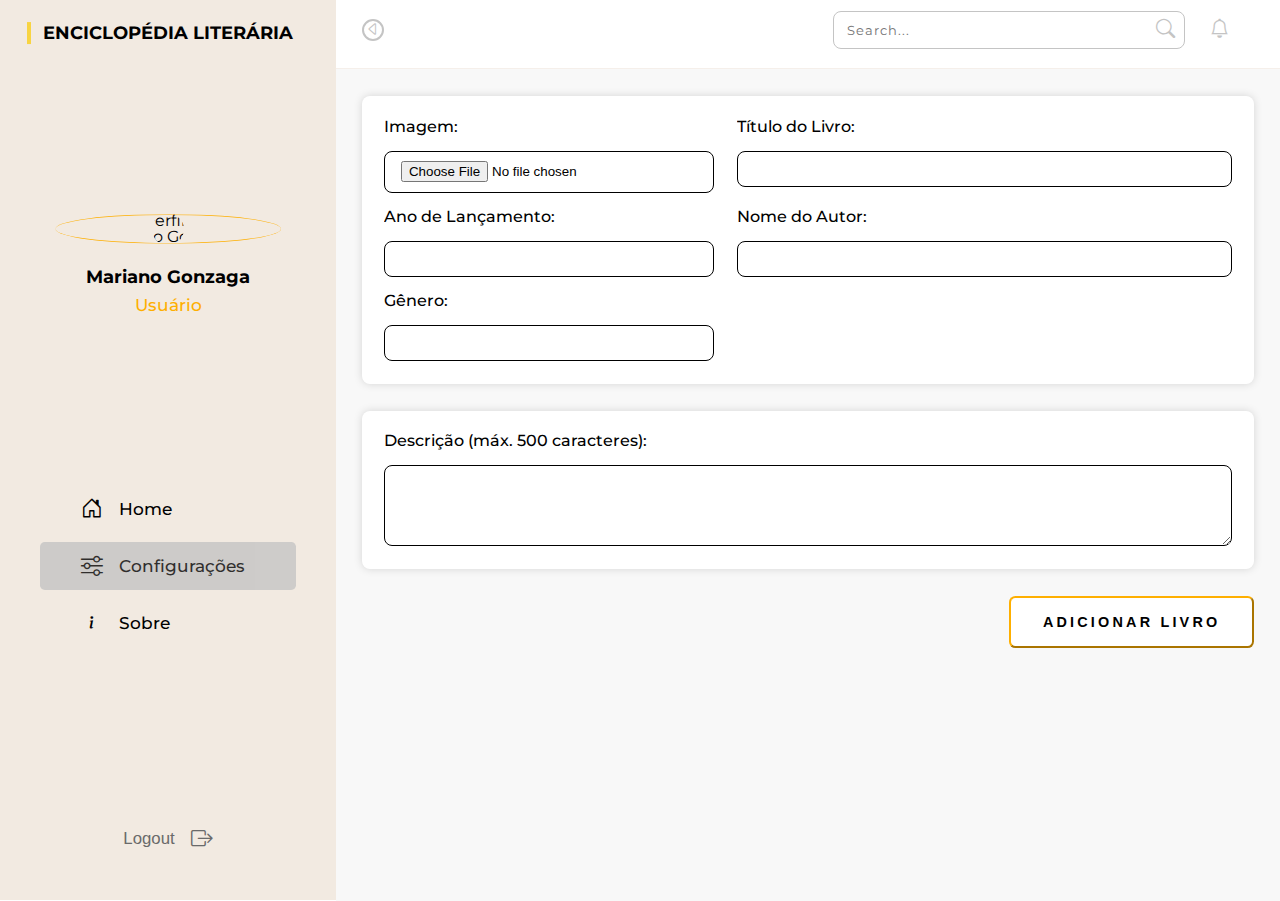
==== pages/adiciona-livro.html @ 15f018e0 "Alterações de Script e Pagina de Inserção de Livros" ====
<!DOCTYPE html>
<html lang="en">

<head>
    <meta charset="UTF-8">
    <meta name="viewport" content="width=device-width, initial-scale=1.0">
    <title>ADS | Enciclopédia Literária</title>
    <link rel="shortcut icon" href="../img/favicon.ico" type="image/x-icon">
    <link rel="stylesheet" href="../css/reset.css">
    <link rel="stylesheet" href="../css/variaveis-body.css">
    <link rel="stylesheet" href="../css/aside.css">
    <link rel="stylesheet" href="../css/header.css">
    <link rel="stylesheet" href="../css/main-adiciona-livro.css">
    <link rel="stylesheet" href="../css/medias-querys.css">
    <link rel="stylesheet" href="https://cdn.jsdelivr.net/npm/bootstrap-icons@1.11.3/font/bootstrap-icons.min.css">
</head>

<body>
    <div class="container">
        <header>
            <button class="caret-left"><i class="bi bi-caret-left"></i></button>
            <form action="" class="form-search">
                <input type="search" name="search" id="search" placeholder="Search...">
                <button type="submit"><i class="bi bi-search"></i></button>
            </form>
            <div class="container-header-mobile">
                <h2 class="logo">Enciclopédia literária</h2>
                <button class="list"><i class="bi bi-list"></i></i></button>
                <button class="bell"><i class="bi bi-bell"></i></button>
            </div>
        </header>
        <main>
            <!-- <h2>Adicionar Livro</h2>
            <hr> -->
            <form action="#" method="post">
                <div class="group-inputs">
                    <div>
                        <label for="imagem">Imagem:</label>
                        <input type="file" id="imagem" name="imagem">
                    </div>
                    <div>
                        <label for="titulo">Título do Livro:</label>
                        <input type="text" id="titulo" name="titulo" required>
                    </div>
                    <div>
                        <label for="ano">Ano de Lançamento:</label>
                        <input type="number" id="ano" name="ano" min="1800" max="2100" required>
                    </div>
                    <div>
                        <label for="autor">Nome do Autor:</label>
                        <input type="text" id="autor" name="autor" required>
                    </div>
                    <div>
                        <label for="genero">Gênero:</label>
                        <input type="text" id="genero" name="genero" required>
                    </div>
                </div>
                <div class="descricao">
                    <label for="descricao">Descrição (máx. 500 caracteres):</label>
                    <textarea id="descricao" name="descricao" rows="4" maxlength="500" required></textarea>
                </div>
                <button type="submit">Adicionar Livro</button>
            </form>

        </main>
    </div>
    <aside>
        <h1 class="logo">Enciclopédia literária</h1>
        <figure class="profile">
            <div class="container-img">
                <img src="https://images.pexels.com/photos/2379004/pexels-photo-2379004.jpeg?auto=compress&cs=tinysrgb&w=1260&h=750&dpr=2"
                    alt="Foto de Perfil do Usuário Mariano Gonzaga">
            </div>
            <figcaption>
                <h3>Mariano Gonzaga</h3>
                <p><strong>Usuário</strong></p>
            </figcaption>
        </figure>
        <nav>
            <ul class="navbar">
                <li class="nav-item">
                    <a href="../index.html" class="nav-link">
                        <i class="bi bi-house-door"></i>
                        <span>Home</span>
                    </a>
                </li>
                <li class="nav-item">
                    <a href="#" class="nav-link disabled" title="Elemento ainda em desenvolvimento">
                        <i class="bi bi-sliders"></i>
                        <span>Configurações</span>
                    </a>
                </li>
                <li class="nav-item">
                    <a href="sobre.html" class="nav-link">
                        <i class="bi bi-info"></i>
                        <span>Sobre</span>
                    </a>
                </li>
            </ul>
        </nav>
        <button class="logout">
            <span>Logout</span>
            <i class="bi bi-box-arrow-right"></i>
        </button>
    </aside>
    <script src="../js/script.js"></script>
</body>

</html>
---- css/variaveis-body.css ----
@import url('https://fonts.googleapis.com/css2?family=Montserrat:ital,wght@0,100..900;1,100..900&display=swap');

:root {
    --primary-color: #F2EAE1;
    --secondary-color: #FEAF00;
    --tertiary-color: #F8D442;
    --white-color: #fff;
    --text-color: #000000;
    --text-secondary-color: #C4C4C4;
    --text-tertiary-color: #ACACAC;
    --font-montserrat: "Montserrat", sans-serif;
}

body {
    font-family: var(--font-montserrat);
    user-select: none;
}
---- css/aside.css ----
aside {
    position: fixed;
    top: 0;
    left: 0;
    bottom: 0;
    display: flex;
    flex-direction: column;
    justify-content: space-between;
    align-items: center;
    background-color: var(--primary-color);
    max-width: 16rem;
    width: 16rem;
    padding: 2.5rem;
    padding-top: 1.5rem;
}

aside .logo {
    position: relative;
    text-transform: uppercase;
    font-weight: bold;
    color: var(--text-color);
    font-size: 1.14rem;
}

aside .logo::before {
    content: "";
    position: absolute;
    top: 50%;
    left: -1rem;
    display: block;
    width: 0.25rem;
    height: 120%;
    background-color: var(--tertiary-color);
    transform: translateY(-50%);
}

aside .profile {
    display: flex;
    flex-direction: column;
    justify-content: space-between;
    align-items: center;
    text-align: center;
}

aside .profile img {
    clip-path: circle(); 
    object-fit: cover; 
    width: 10rem;  
    height: 10rem;
}

aside .profile .container-img {
    position: relative;
    cursor: pointer;
}

aside .profile .container-img::before {
    content: "";
    position: absolute;
    top: 50%;
    left: 50%;
    width: 110%;  
    height: 110%;  
    transform: translate(-50%, -50%) scale(80%);
    border-radius: 50%;
    border: 0.09375rem solid var(--secondary-color);
    border-left: none;
    border-right: none;
    transition: all .35s ease-in;
}

aside .profile .container-img::after {
    opacity: 0;
    content: "";
    position: absolute;
    top: 50%;
    left: 50%;
    width: 120%;  
    height: 120%;  
    transform: translate(-50%, -50%);
    border-radius: 50%;
    border: 3px solid var(--secondary-color);
    border-top: none;
    border-bottom: none;
    transition: all .41s ease-in;
}

aside .profile .container-img:hover::before { 
    transform: translate(-50%, -50%) rotate(-360deg) scale(100%);
}

aside .profile .container-img:hover::after { 
    opacity: 1;
    transform: translate(-50%, -50%) rotate(720deg) scale(113%);
}

aside .profile h3 {
    font-weight: bold;
    color: var(--text-color);
    font-size: 1.14rem;
    margin: 1.4rem 0 0.7rem 0;
}

aside .profile p strong {
    font-weight: 500;
    color: var(--secondary-color);    
    font-size: 1.05rem;
}

aside nav {
    width: 100%;
}

aside .navbar {
    display: flex;
    flex-direction: column;
    justify-content: space-between;      
    gap: 0.6rem;  
}

aside .navbar .nav-link {
    position: relative;
    display: flex;
    align-items: center;
    gap: 1rem;
    padding: 0.8rem 2.55rem;
    border-radius: 0.3rem;
    font-size: 1.05rem;
    text-decoration: none;
    color: var(--text-color);
    font-weight: 500;
    transition: all .3s ease-in;
}

aside .navbar .nav-link.disabled {
    cursor: not-allowed;
    background-color: var(--text-secondary-color);
    opacity: 0.8;
}

aside .navbar .nav-link:not(.disabled):hover, aside .navbar .nav-link.active {
    background-color: var(--secondary-color);
}

aside .navbar .nav-link:not(.disabled):hover::after {    
    content: "";
    position: absolute;
    top: 50%;
    right: 0;
    width: 0.1rem;  
    height: 100%;  
    transform: translateY(-50%);
    border-radius: 0.8rem;
    background-color: var(--text-color);
}

aside .navbar .nav-link i {
    font-size: 1.35rem;
}

aside button.logout {
    background-color: transparent;
    display: flex;
    align-items: center;
    gap: 1rem;
    font-size: 1.05rem;
    color: #6a6a6a;
    font-weight: 500;
    border: none;    
    transition: all .3s;
    cursor: pointer;
    padding: 0.5rem 1rem;
}

aside button.logout:hover {  
    transform: scale();
    color: var(--text-color);
}

aside button.logout i {
    font-size: 1.35rem;
}
---- css/header.css ----
.container {
    margin-left: 21rem;
}

header {
    height: 3.75rem;
    display: flex;
    justify-content: flex-end;
    align-items: center;
    padding: 0 1.6rem;
    margin-bottom: 0.5rem;
}

header h2.logo {
    display: none;
}

header button {
    color: var(--text-secondary-color);
    background-color: transparent;
    font-weight: bold;
    font-size: 1.2rem;
    border: none;
    cursor: pointer;
    transition: all .3s;
}

header button.caret-left {
    margin-right: auto;
    font-size: 1rem;
    height: 1.375rem;
    width: 1.375rem;
    border-radius: 50%;
    display: flex;
    justify-content: center;
    align-items: center;
    border: 0.15rem solid var(--text-secondary-color);
}

header button.list {
    display: none;
}

header button.bell {
    margin: 0 1.2rem;
}

header button:hover {
    color: var(--text-color);
    border-color: var(--text-color);
}

header .form-search {
    position: relative;
}

header .form-search input {
    border: 0.05rem solid var(--text-secondary-color);
    color: var(--text-secondary-color);
    padding: 0.6rem 0.8rem;
    border-radius: 0.5rem;
    letter-spacing: 0.0625rem;
    font-family: var(--font-montserrat);
    outline: none;
    transition: all .3s;
    width: 22rem;
}

header .form-search input:focus {
    color: var(--text-color);
    box-shadow: #00000025 0 0 8px;
}

header .form-search button {
    position: absolute;
    top: 50%;
    right: 0.6rem;
    transform: translateY(-50%);
    background-color: var(--white-color);
    padding: 0;
    padding-left: 0.8rem;
}
---- css/main-adiciona-livro.css ----
main {
    background-color: #F8F8F8;    
    padding: 0 1.6rem;
    border-top: 0.0625rem #f2eae1a5 solid;
    height: calc(100vh - 4.25rem);
}

/* main hr {
    border-color: #c4c4c430;
    margin-top: 0;
}
main h2 {
    font-size: 1.3rem;
    font-weight: bold;
    margin: 1.7rem 0 1.7rem auto;
} */



main form .group-inputs, main form .descricao {
    background-color: #fff;
    border-radius: 0.5rem;
    box-shadow: #00000025 0 0 8px;
    padding: 1.4rem;
    margin: 1.7rem 0;
}

main form .group-inputs {
    display: grid;
    grid-template-columns: 1fr 1.5fr;
    column-gap: 1.4rem;
}

main form div {
    display: flex;
    flex-direction: column;
    gap: 1rem;
    overflow: hidden;
}

main form label {
    font-weight: 500;
}

main form input, main form textarea {
    padding: 0.6rem 1rem;
    border-radius: 0.5rem;
    border: 0.1rem var(--text-color) solid;
}

main form input:focus, main form textarea:focus {
    outline: none;
}

main form .descricao {
    margin: 1.7rem 0;
}

main form textarea {
    resize: vertical;
}

main form button {
    display: block;
    font-weight: 700;
    color: var(--text-color);
    text-transform: uppercase;
    background-color: var(--white-color);
    letter-spacing: 0.2rem;
    font-size: 0.9rem;
    padding: 1rem 2rem;
    border-radius: 0.4rem;   
    border-color: var(--secondary-color); 
    cursor: pointer;
    transition: all .3s;
    margin: 0.5em 0;
    margin-left: auto;
}

main form button:hover {
    background-color: var(--tertiary-color); 
}
---- css/medias-querys.css ----
@media only screen and (max-width: 1023px) {
    aside {
        max-width: 3.43rem;
        width: 3.43rem;
        padding: 1.7rem;
    }

    aside .profile .container-img {
        margin-top: 3.75rem;
    }

    aside .profile img {
        width: 3.43rem;
        height: 3.43rem;
    }

    aside .profile figcaption {
        display: none;
    }

    aside .logo,
    aside button.logout span,
    aside .navbar .nav-link span {
        display: none;
    }

    aside .navbar .nav-link {
        padding: 0.8rem 1rem;
        display: flex;
        justify-content: center;
        align-items: center;
    }

    .container {
        margin-left: 6.83rem;
    }

    main .container-table {
        max-width: calc(100vw - 6.83rem);
        overflow: auto;
    }

    main table th {
        padding: 0.4rem 0.8rem;
    }

}

@media only screen and (max-width: 800px) {
    main form button {
        display: block;
        width: 100%;
    }
    main form .group-inputs, main form .descricao {
        padding: 0.5rem;
        margin: 1.7rem 0;
    }
    main form .group-inputs {
        grid-template-columns: 1fr;
    }

    main img {
        width: calc(100% - 4rem);
    }
    main {
        margin-bottom: 5rem;
    }
    main .libre {
        display: block;
    }

    main article .group-buttons {
        position: absolute;
        top: 0;
        right: 0;
        max-height: 45vh;
        height: 45vh;
        max-width: 4rem;
        width: 4rem;
        display: flex;
        flex-direction: column;
        justify-content: space-around;
        align-items: center;
        gap: 1rem;
        border: 0.05rem solid var(--text-color);
        background-color: #626262;
        border-left: none;
        border-radius: 0 0.4rem 0.4rem 0;
        box-shadow: #00000025 0 0 8px;
    }
}

@media only screen and (max-width: 660px) {
    aside {
        display: none;
    }

    .container {
        margin-left: 0;
    }

    main .container-table {
        max-width: 100vw;
        overflow: auto;
    }

    header button.list {
        display: inline-block;
        margin-left: 1.2rem;
    }

    aside.active {
        display: flex;
        position: absolute;
        top: 0;
        bottom: 0;
        left: 0;
        animation: surgirAside 0.3s ease-in-out forwards;
    }

    aside.reverse {
        display: flex;
        position: absolute;
        top: 0;
        bottom: 0;
        left: 0;
        animation: surgirAsideReverse 0.3s ease-in-out forwards;
    }

    header .form-search input {
        width: 16rem;
    }

    @keyframes surgirAside {
        0% {
            transform: translateX(-6.83rem);
        }

        100% {
            transform: translateX(0);
        }
    }


    @keyframes surgirAsideReverse {
        0% {
            transform: translateX(0);
        }

        100% {
            transform: translateX(-6.83rem);
        }
    }

}

@media only screen and (max-width: 550px) {
    header {
        flex-direction: column-reverse;
        margin: 1.6rem 0 2.2rem 0;
        gap: 1.08rem;
    }

    header .container-header-mobile {
        display: flex;
        justify-content: flex-start;
        align-items: center;
        gap: 0.1rem;
        width: 100%;
    }

    header h2.logo {
        display: block;
        text-transform: uppercase;
        font-weight: 600;
        color: var(--text-color);
        font-size: 1.08rem;
        letter-spacing: -1.2px;
        margin-right: auto;
    }

    header button {
        font-size: 1.5rem;
    }

    header button.bell {
        margin: 0;
    }

    header button.caret-left {
        display: none;
    }

    header .form-search {
        width: 100%;
    }

    header .form-search input {
        padding: 0.8rem;
        width: 100%;
    }

    main .container-main h2 {
        display: none;
    }

    main .container-main {
        justify-content: space-between;
        gap: 0;
    }

    main button .bi-arrows-expand {
        margin-left: 1rem;
    }

    main button.add-new-libre {
        font-weight: 500;
        color: var(--white-color);
        text-transform: uppercase;
        background-color: var(--secondary-color);
        letter-spacing: 0.0625rem;
        font-size: 0.7rem;
        padding: 0.9rem 2rem;
        border-radius: 0.4rem;
    }

    main>hr {
        margin-bottom: 0;
    }

    main table th {
        padding: 0 0.8rem;
    }

    main table th:nth-child(n+3):nth-child(-n+5),
    main table td:nth-child(n+3):nth-child(-n+5) {
        display: none;
    }

    main table td {
        font-size: 0.8rem;
    }

    main table td img {
        width: 3.6rem;
        height: 3.06rem;
    }

    main table .group-buttons button {
        font-size: 1.2rem;
    }
}
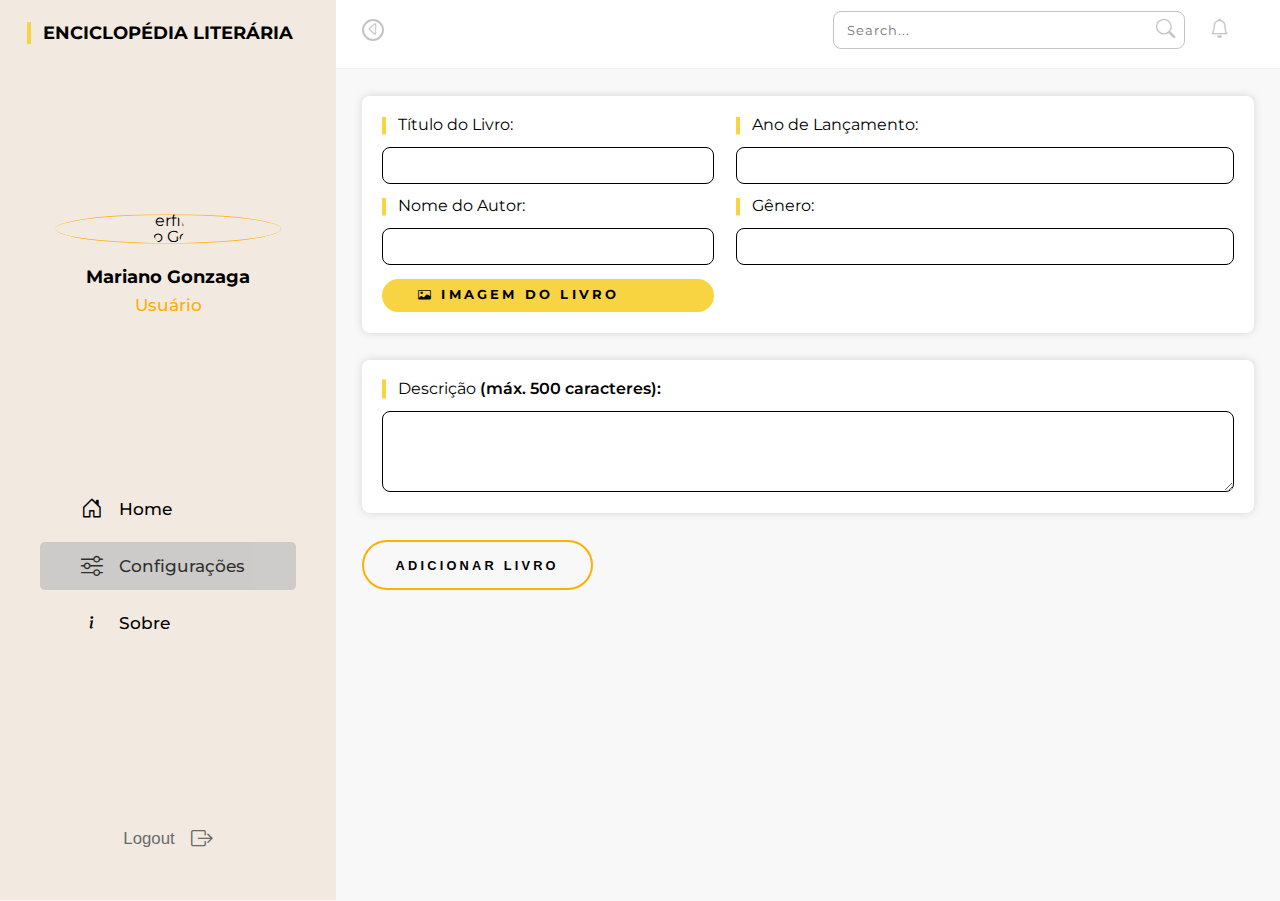
==== commit 4e17901d: "Correção de bugs e criação da pagina editar livro" ====
--- a/pages/adiciona-livro.html
+++ b/pages/adiciona-livro.html
@@ -30,14 +30,8 @@
             </div>
         </header>
         <main>
-            <!-- <h2>Adicionar Livro</h2>
-            <hr> -->
-            <form action="#" method="post">
+            <form action="/upload" method="post" enctype="multipart/form-data">
                 <div class="group-inputs">
-                    <div>
-                        <label for="imagem">Imagem:</label>
-                        <input type="file" id="imagem" name="imagem">
-                    </div>
                     <div>
                         <label for="titulo">Título do Livro:</label>
                         <input type="text" id="titulo" name="titulo" required>
@@ -54,12 +48,18 @@
                         <label for="genero">Gênero:</label>
                         <input type="text" id="genero" name="genero" required>
                     </div>
+                    <div class="custom-file-button"> 
+                        <label for="imagem"><i class="bi bi-card-image"></i> Imagem do livro</label>
+                        <input type="file" id="imagem" name="imagem" accept="image/*">
+                    </div>
                 </div>
                 <div class="descricao">
-                    <label for="descricao">Descrição (máx. 500 caracteres):</label>
+                    <label for="descricao">Descrição <strong>(máx. 500 caracteres):</strong></label>
                     <textarea id="descricao" name="descricao" rows="4" maxlength="500" required></textarea>
                 </div>
-                <button type="submit">Adicionar Livro</button>
+                <button type="submit">
+                    <span class="btn-txt">Adicionar Livro</span>
+                </button>
             </form>
 
         </main>
@@ -67,6 +67,7 @@
     <aside>
         <h1 class="logo">Enciclopédia literária</h1>
         <figure class="profile">
+            <button class="close"><i class="bi bi-x-lg"></i></button>
             <div class="container-img">
                 <img src="https://images.pexels.com/photos/2379004/pexels-photo-2379004.jpeg?auto=compress&cs=tinysrgb&w=1260&h=750&dpr=2"
                     alt="Foto de Perfil do Usuário Mariano Gonzaga">
--- a/css/variaveis-body.css
+++ b/css/variaveis-body.css
@@ -14,4 +14,5 @@
 body {
     font-family: var(--font-montserrat);
     user-select: none;
+    background-color: #F8F8F8;  
 }--- a/css/aside.css
+++ b/css/aside.css
@@ -179,4 +179,8 @@
 
 aside button.logout i {
     font-size: 1.35rem;
+}
+
+aside button.close {
+    display: none;
 }--- a/css/header.css
+++ b/css/header.css
@@ -8,7 +8,8 @@
     justify-content: flex-end;
     align-items: center;
     padding: 0 1.6rem;
-    margin-bottom: 0.5rem;
+    padding-bottom: 0.5rem;
+    background-color: var(--white-color);
 }
 
 header h2.logo {
@@ -55,6 +56,7 @@
 }
 
 header .form-search input {
+    background-color: var(--white-color);
     border: 0.05rem solid var(--text-secondary-color);
     color: var(--text-secondary-color);
     padding: 0.6rem 0.8rem;
--- a/css/main-adiciona-livro.css
+++ b/css/main-adiciona-livro.css
@@ -1,28 +1,17 @@
-main {
-    background-color: #F8F8F8;    
+main {  
     padding: 0 1.6rem;
     border-top: 0.0625rem #f2eae1a5 solid;
     height: calc(100vh - 4.25rem);
 }
 
-/* main hr {
-    border-color: #c4c4c430;
-    margin-top: 0;
-}
-main h2 {
-    font-size: 1.3rem;
-    font-weight: bold;
-    margin: 1.7rem 0 1.7rem auto;
-} */
-
-
-
 main form .group-inputs, main form .descricao {
     background-color: #fff;
     border-radius: 0.5rem;
     box-shadow: #00000025 0 0 8px;
-    padding: 1.4rem;
+    padding: 1.3rem;
     margin: 1.7rem 0;
+    font-family: var(--font-montserrat);
+    font-size: 1rem;
 }
 
 main form .group-inputs {
@@ -34,12 +23,30 @@
 main form div {
     display: flex;
     flex-direction: column;
-    gap: 1rem;
+    gap: 0.9rem;
     overflow: hidden;
 }
 
 main form label {
-    font-weight: 500;
+    position: relative;
+    font-weight: 400;
+    padding-left: 1rem;
+}
+
+main form label strong {
+    font-weight: 600;
+}
+
+main form label:not([for="imagem"]):before {
+    content: "";
+    position: absolute;
+    top: 50%;
+    left: 0rem;
+    display: block;
+    width: 0.25rem;
+    height: 120%;
+    background-color: var(--tertiary-color);
+    transform: translateY(-50%);
 }
 
 main form input, main form textarea {
@@ -56,27 +63,116 @@
     margin: 1.7rem 0;
 }
 
+main form input[type="file"] {
+    display: none;
+}
+main form .custom-file-button {
+    background-color: var(--tertiary-color);
+    display: flex;
+    justify-content: center;
+    padding: 0.5rem 0;
+    width: auto;
+    cursor: pointer;
+    border: 0.125rem solid var(--tertiary-color);
+    border-radius: 1.875rem;
+    transition: all .5s ease-in-out;
+}
+
+main form .custom-file-button label {
+    text-transform: uppercase;
+    letter-spacing: 0.2rem;
+    font-size: 0.8rem;
+    font-weight: 700;
+    color: var(--text-color);
+    padding-left: 2.1rem;
+}
+
+main form .custom-file-button:hover {
+    box-shadow: 0.0625rem 0.0625rem 2rem #00000029;
+}
+
+main form .custom-file-button label::after {
+    content: "";
+    position: absolute;
+    top: 50%;
+    left: 1rem;
+    display: block;
+    height: 1rem;
+    width: 1rem;
+    box-shadow: 0.0625rem 0.0625rem 2rem #00000029;
+    border-radius: 50%;
+    background-color: var(--text-color);
+    transform: translate(-50%, -50%) scale(0);
+    z-index: 1;
+    transition: all .3s;
+    border: 0.2rem solid var(--white-color);
+}
+
+main form .custom-file-button:hover label::after {
+    content: "";
+    position: absolute;
+    top: 50%;
+    left: 1rem;
+    display: block;
+    height: 1rem;
+    width: 1rem;
+    box-shadow: 0.0625rem 0.0625rem 2rem #00000029;
+    border-radius: 50%;
+    background-color: var(--text-color);
+    transform: translate(-50%, -50%) scale(1);
+    z-index: 1;
+}
+
 main form textarea {
     resize: vertical;
 }
 
 main form button {
-    display: block;
-    font-weight: 700;
+    height: 3.1rem;
+    width: auto;
+    position: relative;
+    background-color: transparent;
+    cursor: pointer;
+    border: 0.125rem solid var(--secondary-color);
+    overflow: hidden;
+    border-radius: 1.875rem;
+    color: #333;
+    transition: all .5s ease-in-out;
+    padding: 0 2rem;  
+}
+
+main form button .btn-txt {
+    z-index: 1;
+    letter-spacing: 0.2rem;
+    font-size: 0.8rem;
+    font-weight: 600;
     color: var(--text-color);
     text-transform: uppercase;
-    background-color: var(--white-color);
-    letter-spacing: 0.2rem;
-    font-size: 0.9rem;
-    padding: 1rem 2rem;
-    border-radius: 0.4rem;   
-    border-color: var(--secondary-color); 
-    cursor: pointer;
-    transition: all .3s;
-    margin: 0.5em 0;
-    margin-left: auto;
+}
+
+main form button::after {
+    content: "";
+    position: absolute;
+    top: 0;
+    left: 0;
+    height: 1rem;
+    width: 1rem;
+    background-color: var(--secondary-color);
+    border-radius: 1.875rem;
+    height: 0.625rem;
+    width: 0.625rem;
+    z-index: -1;
+    visibility: hidden;
+    transition: all .5s ease-in-out;
 }
 
 main form button:hover {
-    background-color: var(--tertiary-color); 
-}+    box-shadow: 0.0625rem 0.0625rem 12.5rem #252525;
+    color: var(--white-color);
+    border: none;
+}
+
+main form button:hover::after {
+    visibility: visible;
+    transform: scale(100) translateX(2px);
+}
--- a/css/medias-querys.css
+++ b/css/medias-querys.css
@@ -61,9 +61,6 @@
 
     main img {
         width: calc(100% - 4rem);
-    }
-    main {
-        margin-bottom: 5rem;
     }
     main .libre {
         display: block;
@@ -88,9 +85,46 @@
         border-radius: 0 0.4rem 0.4rem 0;
         box-shadow: #00000025 0 0 8px;
     }
+
 }
 
 @media only screen and (max-width: 660px) {
+
+
+    aside.active button.close {
+        display: block;
+        border: 0.1rem solid var(--secondary-color);
+        background-color: transparent;
+        width: 3rem;
+        height: 3rem;
+        font-size: 1.5rem;
+        border-radius: 50%;
+        border-left: none;
+        border-bottom: none;
+        cursor: pointer;
+        transition: all .3s;
+    }
+
+    aside.active button.close:hover {
+        animation: close .3s forwards;
+    }
+
+    @keyframes close {
+        0% {
+            transform: rotate(0deg);
+            border-left: none;
+            border-bottom: none;
+        }
+        
+        30%, 100% {
+            transform: rotate(720deg);
+            border-left: 0.1rem solid var(--secondary-color);
+            border-bottom: 0.1rem solid var(--secondary-color);
+            box-shadow: #00000025 0 0 8px;
+            text-shadow: #00000037 0 0 8px;
+        }
+    }
+
     aside {
         display: none;
     }
@@ -111,13 +145,17 @@
 
     aside.active {
         display: flex;
-        position: absolute;
+        position: fixed;
         top: 0;
         bottom: 0;
         left: 0;
         animation: surgirAside 0.3s ease-in-out forwards;
-    }
-
+        z-index: 2;
+        box-shadow: #00000025 0 0 8px;
+        border-left: 0.8rem solid var(--secondary-color);
+        border-right: 0.1rem solid var(--secondary-color);
+    }
+    
     aside.reverse {
         display: flex;
         position: absolute;
@@ -125,6 +163,10 @@
         bottom: 0;
         left: 0;
         animation: surgirAsideReverse 0.3s ease-in-out forwards;
+        z-index: 2;
+        box-shadow: #00000025 0 0 8px;
+        border-left: 0.8rem solid var(--secondary-color);
+        border-right: 0.1rem solid var(--secondary-color);
     }
 
     header .form-search input {
@@ -149,16 +191,34 @@
 
         100% {
             transform: translateX(-6.83rem);
-        }
-    }
-
+            display: none;
+        }
+    }
+    body.bg-blur::after { 
+        content: "";
+        position: absolute;
+        top: 0;
+        bottom: 0;
+        left: 0;
+        right: 0;
+        background-color: rgba(255, 255, 255, 0.274);
+        backdrop-filter: blur(8px);
+        z-index: 1;
+    }
 }
 
 @media only screen and (max-width: 550px) {
+    aside {
+        z-index: 2;
+        border-right: 0.02rem solid var(--text-tertiary-color);
+    }
+
     header {
         flex-direction: column-reverse;
-        margin: 1.6rem 0 2.2rem 0;
-        gap: 1.08rem;
+        padding: 2.2rem 1.6rem;
+        margin: 0;
+        gap: 1rem;    
+        height: 4.25rem; 
     }
 
     header .container-header-mobile {
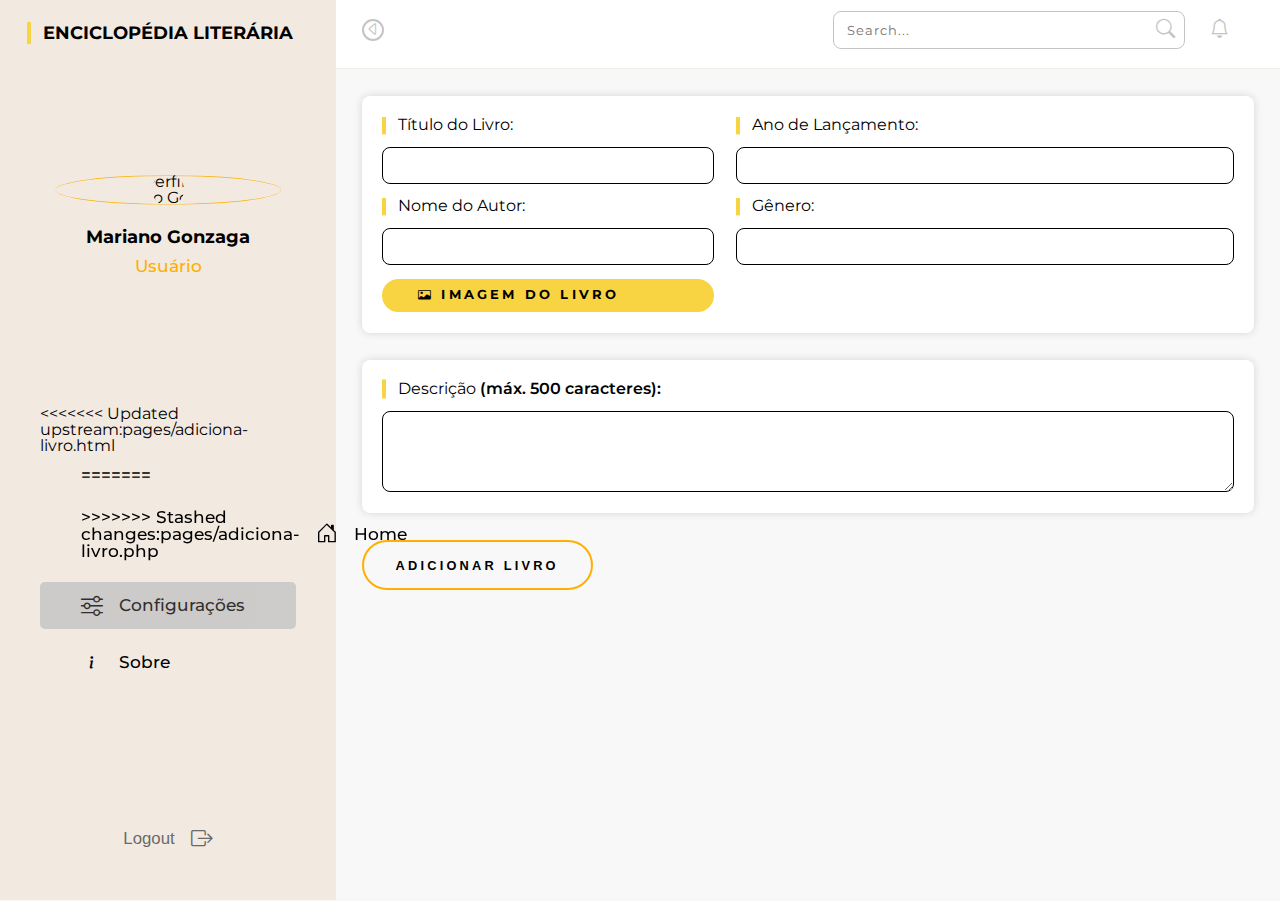
==== commit 68e1e827: "Atualização de Design" ====
--- a/pages/adiciona-livro.html
+++ b/pages/adiciona-livro.html
@@ -38,7 +38,7 @@
                     </div>
                     <div>
                         <label for="ano">Ano de Lançamento:</label>
-                        <input type="number" id="ano" name="ano" min="1800" max="2100" required>
+                        <input type="number" id="ano" name="ano" required>
                     </div>
                     <div>
                         <label for="autor">Nome do Autor:</label>
@@ -55,7 +55,7 @@
                 </div>
                 <div class="descricao">
                     <label for="descricao">Descrição <strong>(máx. 500 caracteres):</strong></label>
-                    <textarea id="descricao" name="descricao" rows="4" maxlength="500" required></textarea>
+                    <textarea id="descricao" name="descricao" rows="4" maxlength="500" ></textarea>
                 </div>
                 <button type="submit">
                     <span class="btn-txt">Adicionar Livro</span>
@@ -80,7 +80,11 @@
         <nav>
             <ul class="navbar">
                 <li class="nav-item">
+<<<<<<< Updated upstream:pages/adiciona-livro.html
                     <a href="../index.html" class="nav-link">
+=======
+                    <a href="index.php" class="nav-link">
+>>>>>>> Stashed changes:pages/adiciona-livro.php
                         <i class="bi bi-house-door"></i>
                         <span>Home</span>
                     </a>
